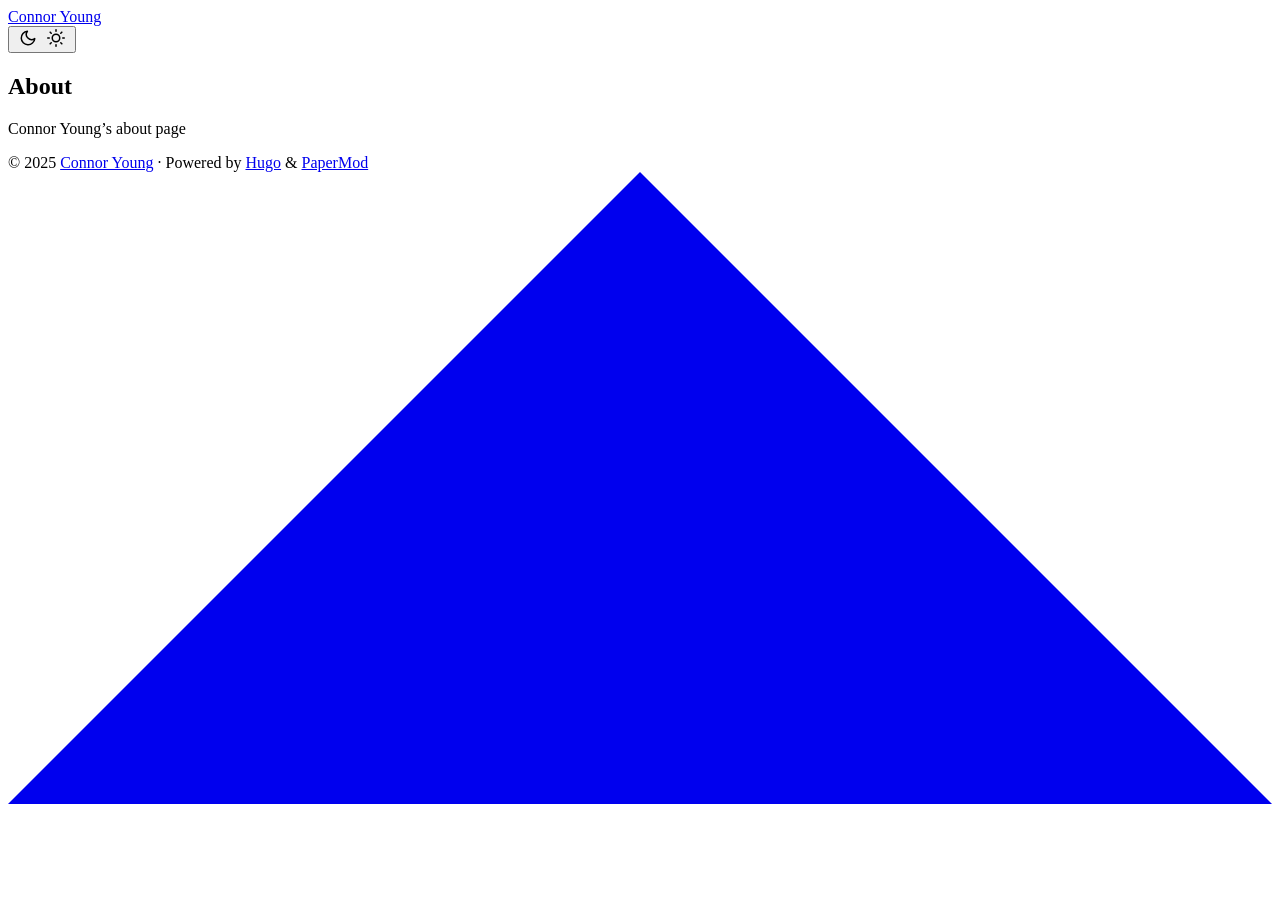
==== public/about/index.html @ a885fbce "Set up profile page/content and about page" ====
<!DOCTYPE html>
<html lang="en" dir="auto" data-theme="auto">

<head><script src="/livereload.js?mindelay=10&amp;v=2&amp;port=1313&amp;path=livereload" data-no-instant defer></script><meta charset="utf-8">
<meta http-equiv="X-UA-Compatible" content="IE=edge">
<meta name="viewport" content="width=device-width, initial-scale=1, shrink-to-fit=no">
<meta name="robots" content="index, follow">
<title>About | Connor Young</title>
<meta name="keywords" content="">
<meta name="description" content="Connor Young&rsquo;s about page">
<meta name="author" content="">
<link rel="canonical" href="http://localhost:1313/about/">
<link crossorigin="anonymous" href="/assets/css/stylesheet.343cc480b9ffc8f04ccbe5e968ad674880cab773ec19905e93033065c1e7a804.css" integrity="sha256-NDzEgLn/yPBMy&#43;XpaK1nSIDKt3PsGZBekwMwZcHnqAQ=" rel="preload stylesheet" as="style">
<link rel="icon" href="http://localhost:1313/favicon.ico">
<link rel="icon" type="image/png" sizes="16x16" href="http://localhost:1313/favicon-16x16.png">
<link rel="icon" type="image/png" sizes="32x32" href="http://localhost:1313/favicon-32x32.png">
<link rel="apple-touch-icon" href="http://localhost:1313/apple-touch-icon.png">
<link rel="mask-icon" href="http://localhost:1313/safari-pinned-tab.svg">
<meta name="theme-color" content="#2e2e33">
<meta name="msapplication-TileColor" content="#2e2e33">
<link rel="alternate" hreflang="en" href="http://localhost:1313/about/">
<noscript>
    <style>
        #theme-toggle,
        .top-link {
            display: none;
        }

    </style>
    <style>
        @media (prefers-color-scheme: dark) {
            :root {
                --theme: rgb(29, 30, 32);
                --entry: rgb(46, 46, 51);
                --primary: rgb(218, 218, 219);
                --secondary: rgb(155, 156, 157);
                --tertiary: rgb(65, 66, 68);
                --content: rgb(196, 196, 197);
                --code-block-bg: rgb(46, 46, 51);
                --code-bg: rgb(55, 56, 62);
                --border: rgb(51, 51, 51);
                color-scheme: dark;
            }

            .list {
                background: var(--theme);
            }

            .toc {
                background: var(--entry);
            }
        }

        @media (prefers-color-scheme: light) {
            .list::-webkit-scrollbar-thumb {
                border-color: var(--code-bg);
            }
        }

    </style>
</noscript>
<script>
    if (localStorage.getItem("pref-theme") === "dark") {
        document.querySelector("html").dataset.theme = 'dark';
    } else if (localStorage.getItem("pref-theme") === "light") {
       document.querySelector("html").dataset.theme = 'light';
    } else if (window.matchMedia('(prefers-color-scheme: dark)').matches) {
        document.querySelector("html").dataset.theme = 'dark';
    } else {
        document.querySelector("html").dataset.theme = 'light';
    }

</script><meta property="og:url" content="http://localhost:1313/about/">
  <meta property="og:site_name" content="Connor Young">
  <meta property="og:title" content="About">
  <meta property="og:description" content="Connor Young’s about page">
  <meta property="og:locale" content="en-us">
  <meta property="og:type" content="article">
<meta name="twitter:card" content="summary">
<meta name="twitter:title" content="About">
<meta name="twitter:description" content="Connor Young&rsquo;s about page">


<script type="application/ld+json">
{
  "@context": "https://schema.org",
  "@type": "BreadcrumbList",
  "itemListElement": [
    {
      "@type": "ListItem",
      "position":  1 ,
      "name": "About",
      "item": "http://localhost:1313/about/"
    }
  ]
}
</script>
<script type="application/ld+json">
{
  "@context": "https://schema.org",
  "@type": "BlogPosting",
  "headline": "About",
  "name": "About",
  "description": "Connor Young\u0026rsquo;s about page\n",
  "keywords": [
    
  ],
  "articleBody": "Connor Young’s about page\n",
  "wordCount" : "4",
  "inLanguage": "en",
  "datePublished": "0001-01-01T00:00:00Z",
  "dateModified": "0001-01-01T00:00:00Z",
  "mainEntityOfPage": {
    "@type": "WebPage",
    "@id": "http://localhost:1313/about/"
  },
  "publisher": {
    "@type": "Organization",
    "name": "Connor Young",
    "logo": {
      "@type": "ImageObject",
      "url": "http://localhost:1313/favicon.ico"
    }
  }
}
</script>
</head>
<body id="top">
    <header class="header">
    <nav class="nav">
        <div class="logo">
            <a href="http://localhost:1313/" accesskey="h" title="Connor Young (Alt + H)">Connor Young</a>
            <div class="logo-switches">
                <button id="theme-toggle" accesskey="t" title="(Alt + T)" aria-label="Toggle theme">
                    <svg id="moon" xmlns="http://www.w3.org/2000/svg" width="24" height="18" viewBox="0 0 24 24"
                        fill="none" stroke="currentColor" stroke-width="2" stroke-linecap="round"
                        stroke-linejoin="round">
                        <path d="M21 12.79A9 9 0 1 1 11.21 3 7 7 0 0 0 21 12.79z"></path>
                    </svg>
                    <svg id="sun" xmlns="http://www.w3.org/2000/svg" width="24" height="18" viewBox="0 0 24 24"
                        fill="none" stroke="currentColor" stroke-width="2" stroke-linecap="round"
                        stroke-linejoin="round">
                        <circle cx="12" cy="12" r="5"></circle>
                        <line x1="12" y1="1" x2="12" y2="3"></line>
                        <line x1="12" y1="21" x2="12" y2="23"></line>
                        <line x1="4.22" y1="4.22" x2="5.64" y2="5.64"></line>
                        <line x1="18.36" y1="18.36" x2="19.78" y2="19.78"></line>
                        <line x1="1" y1="12" x2="3" y2="12"></line>
                        <line x1="21" y1="12" x2="23" y2="12"></line>
                        <line x1="4.22" y1="19.78" x2="5.64" y2="18.36"></line>
                        <line x1="18.36" y1="5.64" x2="19.78" y2="4.22"></line>
                    </svg>
                </button>
            </div>
        </div>
        <ul id="menu">
        </ul>
    </nav>
</header>
<main class="main">

<article class="post-single">
  <header class="post-header">
    
    <h1 class="post-title entry-hint-parent">
      About
    </h1>
    <div class="post-meta">

</div>
  </header> 
  <div class="post-content"><p>Connor Young&rsquo;s about page</p>


  </div>

  <footer class="post-footer">
    <ul class="post-tags">
    </ul>
  </footer>
</article>
    </main>
    
<footer class="footer">
        <span>&copy; 2025 <a href="http://localhost:1313/">Connor Young</a></span> · 

    <span>
        Powered by
        <a href="https://gohugo.io/" rel="noopener noreferrer" target="_blank">Hugo</a> &
        <a href="https://github.com/adityatelange/hugo-PaperMod/" rel="noopener" target="_blank">PaperMod</a>
    </span>
</footer>
<a href="#top" aria-label="go to top" title="Go to Top (Alt + G)" class="top-link" id="top-link" accesskey="g">
    <svg xmlns="http://www.w3.org/2000/svg" viewBox="0 0 12 6" fill="currentColor">
        <path d="M12 6H0l6-6z" />
    </svg>
</a>

<script>
    let menu = document.getElementById('menu');
    if (menu) {
        
        const scrollPosition = localStorage.getItem("menu-scroll-position");
        if (scrollPosition) {
            menu.scrollLeft = parseInt(scrollPosition, 10);
        }
        
        menu.onscroll = function () {
            localStorage.setItem("menu-scroll-position", menu.scrollLeft);
        }
    }

    document.querySelectorAll('a[href^="#"]').forEach(anchor => {
        anchor.addEventListener("click", function (e) {
            e.preventDefault();
            var id = this.getAttribute("href").substr(1);
            if (!window.matchMedia('(prefers-reduced-motion: reduce)').matches) {
                document.querySelector(`[id='${decodeURIComponent(id)}']`).scrollIntoView({
                    behavior: "smooth"
                });
            } else {
                document.querySelector(`[id='${decodeURIComponent(id)}']`).scrollIntoView();
            }
            if (id === "top") {
                history.replaceState(null, null, " ");
            } else {
                history.pushState(null, null, `#${id}`);
            }
        });
    });

</script>
<script>
    var mybutton = document.getElementById("top-link");
    window.onscroll = function () {
        if (document.body.scrollTop > 800 || document.documentElement.scrollTop > 800) {
            mybutton.style.visibility = "visible";
            mybutton.style.opacity = "1";
        } else {
            mybutton.style.visibility = "hidden";
            mybutton.style.opacity = "0";
        }
    };

</script>
<script>
    document.getElementById("theme-toggle").addEventListener("click", () => {
        const html = document.querySelector("html");
        if (html.dataset.theme === "dark") {
            html.dataset.theme = 'light';
            localStorage.setItem("pref-theme", 'light');
        } else {
            html.dataset.theme = 'dark';
            localStorage.setItem("pref-theme", 'dark');
        }
    })

</script>
</body>

</html>
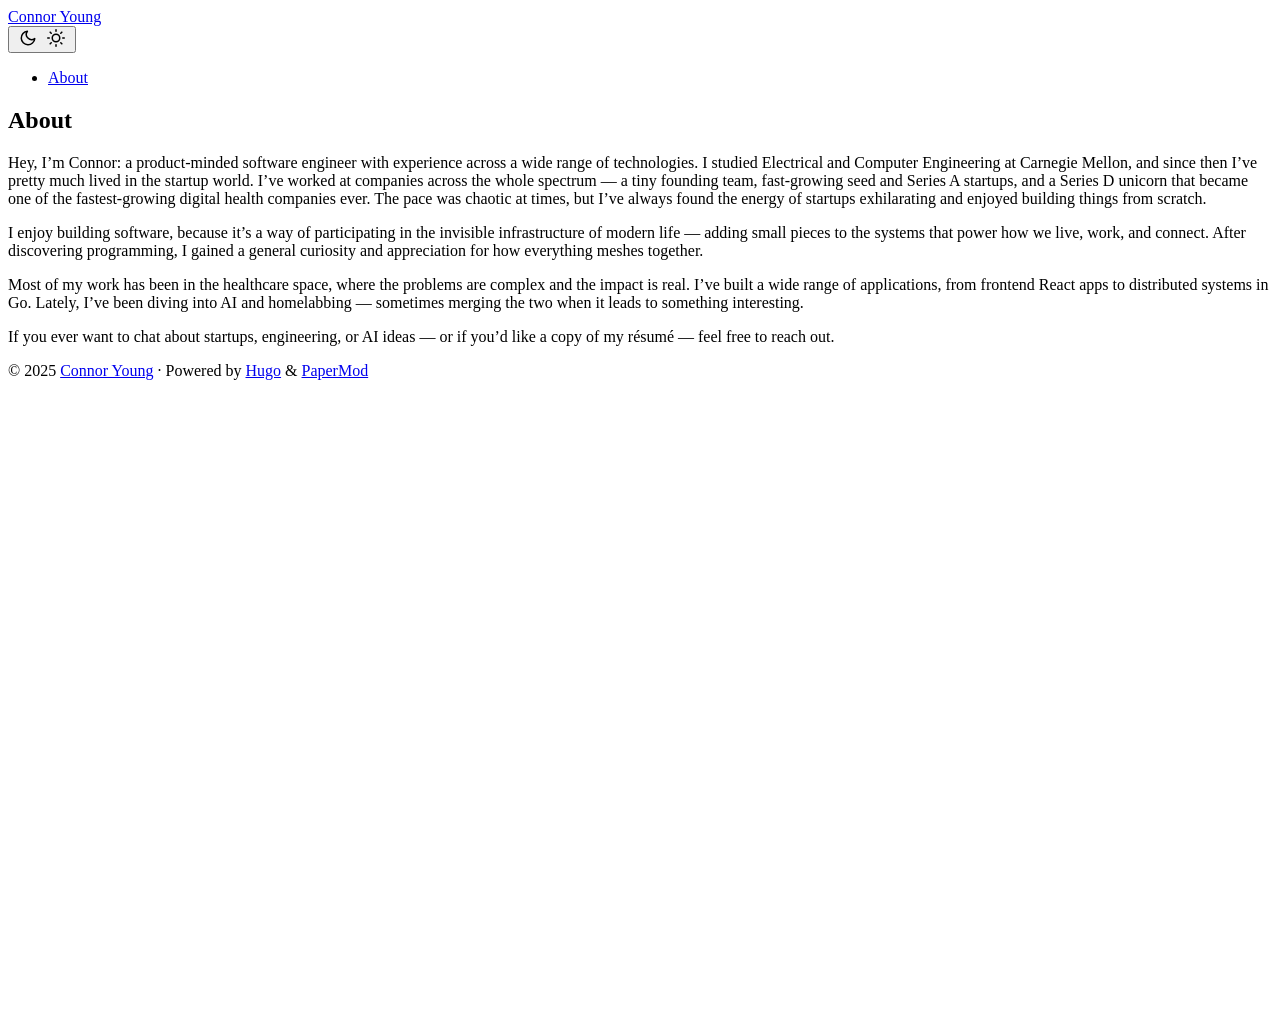
==== commit e160e233: "Updated the about page" ====
--- a/public/about/index.html
+++ b/public/about/index.html
@@ -7,7 +7,7 @@
 <meta name="robots" content="index, follow">
 <title>About | Connor Young</title>
 <meta name="keywords" content="">
-<meta name="description" content="Connor Young&rsquo;s about page">
+<meta name="description" content="Hey, I’m Connor: a product-minded software engineer with experience across a wide range of technologies. I studied Electrical and Computer Engineering at Carnegie Mellon, and since then I’ve pretty much lived in the startup world. I’ve worked at companies across the whole spectrum — a tiny founding team, fast-growing seed and Series A startups, and a Series D unicorn that became one of the fastest-growing digital health companies ever. The pace was chaotic at times, but I’ve always found the energy of startups exhilarating and enjoyed building things from scratch.">
 <meta name="author" content="">
 <link rel="canonical" href="http://localhost:1313/about/">
 <link crossorigin="anonymous" href="/assets/css/stylesheet.343cc480b9ffc8f04ccbe5e968ad674880cab773ec19905e93033065c1e7a804.css" integrity="sha256-NDzEgLn/yPBMy&#43;XpaK1nSIDKt3PsGZBekwMwZcHnqAQ=" rel="preload stylesheet" as="style">
@@ -73,12 +73,12 @@
 </script><meta property="og:url" content="http://localhost:1313/about/">
   <meta property="og:site_name" content="Connor Young">
   <meta property="og:title" content="About">
-  <meta property="og:description" content="Connor Young’s about page">
+  <meta property="og:description" content="Hey, I’m Connor: a product-minded software engineer with experience across a wide range of technologies. I studied Electrical and Computer Engineering at Carnegie Mellon, and since then I’ve pretty much lived in the startup world. I’ve worked at companies across the whole spectrum — a tiny founding team, fast-growing seed and Series A startups, and a Series D unicorn that became one of the fastest-growing digital health companies ever. The pace was chaotic at times, but I’ve always found the energy of startups exhilarating and enjoyed building things from scratch.">
   <meta property="og:locale" content="en-us">
   <meta property="og:type" content="article">
 <meta name="twitter:card" content="summary">
 <meta name="twitter:title" content="About">
-<meta name="twitter:description" content="Connor Young&rsquo;s about page">
+<meta name="twitter:description" content="Hey, I’m Connor: a product-minded software engineer with experience across a wide range of technologies. I studied Electrical and Computer Engineering at Carnegie Mellon, and since then I’ve pretty much lived in the startup world. I’ve worked at companies across the whole spectrum — a tiny founding team, fast-growing seed and Series A startups, and a Series D unicorn that became one of the fastest-growing digital health companies ever. The pace was chaotic at times, but I’ve always found the energy of startups exhilarating and enjoyed building things from scratch.">
 
 
 <script type="application/ld+json">
@@ -101,12 +101,12 @@
   "@type": "BlogPosting",
   "headline": "About",
   "name": "About",
-  "description": "Connor Young\u0026rsquo;s about page\n",
+  "description": "Hey, I’m Connor: a product-minded software engineer with experience across a wide range of technologies. I studied Electrical and Computer Engineering at Carnegie Mellon, and since then I’ve pretty much lived in the startup world. I’ve worked at companies across the whole spectrum — a tiny founding team, fast-growing seed and Series A startups, and a Series D unicorn that became one of the fastest-growing digital health companies ever. The pace was chaotic at times, but I’ve always found the energy of startups exhilarating and enjoyed building things from scratch.\n",
   "keywords": [
     
   ],
-  "articleBody": "Connor Young’s about page\n",
-  "wordCount" : "4",
+  "articleBody": "Hey, I’m Connor: a product-minded software engineer with experience across a wide range of technologies. I studied Electrical and Computer Engineering at Carnegie Mellon, and since then I’ve pretty much lived in the startup world. I’ve worked at companies across the whole spectrum — a tiny founding team, fast-growing seed and Series A startups, and a Series D unicorn that became one of the fastest-growing digital health companies ever. The pace was chaotic at times, but I’ve always found the energy of startups exhilarating and enjoyed building things from scratch.\nI enjoy building software, because it’s a way of participating in the invisible infrastructure of modern life — adding small pieces to the systems that power how we live, work, and connect. After discovering programming, I gained a general curiosity and appreciation for how everything meshes together.\nMost of my work has been in the healthcare space, where the problems are complex and the impact is real. I’ve built a wide range of applications, from frontend React apps to distributed systems in Go. Lately, I’ve been diving into AI and homelabbing — sometimes merging the two when it leads to something interesting.\nIf you ever want to chat about startups, engineering, or AI ideas — or if you’d like a copy of my résumé — feel free to reach out.\n",
+  "wordCount" : "220",
   "inLanguage": "en",
   "datePublished": "0001-01-01T00:00:00Z",
   "dateModified": "0001-01-01T00:00:00Z",
@@ -154,6 +154,11 @@
             </div>
         </div>
         <ul id="menu">
+            <li>
+                <a href="http://localhost:1313/about/" title="About">
+                    <span class="active">About</span>
+                </a>
+            </li>
         </ul>
     </nav>
 </header>
@@ -169,7 +174,10 @@
 
 </div>
   </header> 
-  <div class="post-content"><p>Connor Young&rsquo;s about page</p>
+  <div class="post-content"><p>Hey, I’m Connor: a product-minded software engineer with experience across a wide range of technologies. I studied Electrical and Computer Engineering at Carnegie Mellon, and since then I’ve pretty much lived in the startup world. I’ve worked at companies across the whole spectrum — a tiny founding team, fast-growing seed and Series A startups, and a Series D unicorn that became one of the fastest-growing digital health companies ever. The pace was chaotic at times, but I’ve always found the energy of startups exhilarating and enjoyed building things from scratch.</p>
+<p>I enjoy building software, because it’s a way of participating in the invisible infrastructure of modern life — adding small pieces to the systems that power how we live, work, and connect. After discovering programming, I gained a general curiosity and appreciation for how everything meshes together.</p>
+<p>Most of my work has been in the healthcare space, where the problems are complex and the impact is real. I&rsquo;ve built a wide range of applications, from frontend React apps to distributed systems in Go. Lately, I’ve been diving into AI and homelabbing — sometimes merging the two when it leads to something interesting.</p>
+<p>If you ever want to chat about startups, engineering, or AI ideas — or if you’d like a copy of my résumé — feel free to reach out.</p>
 
 
   </div>
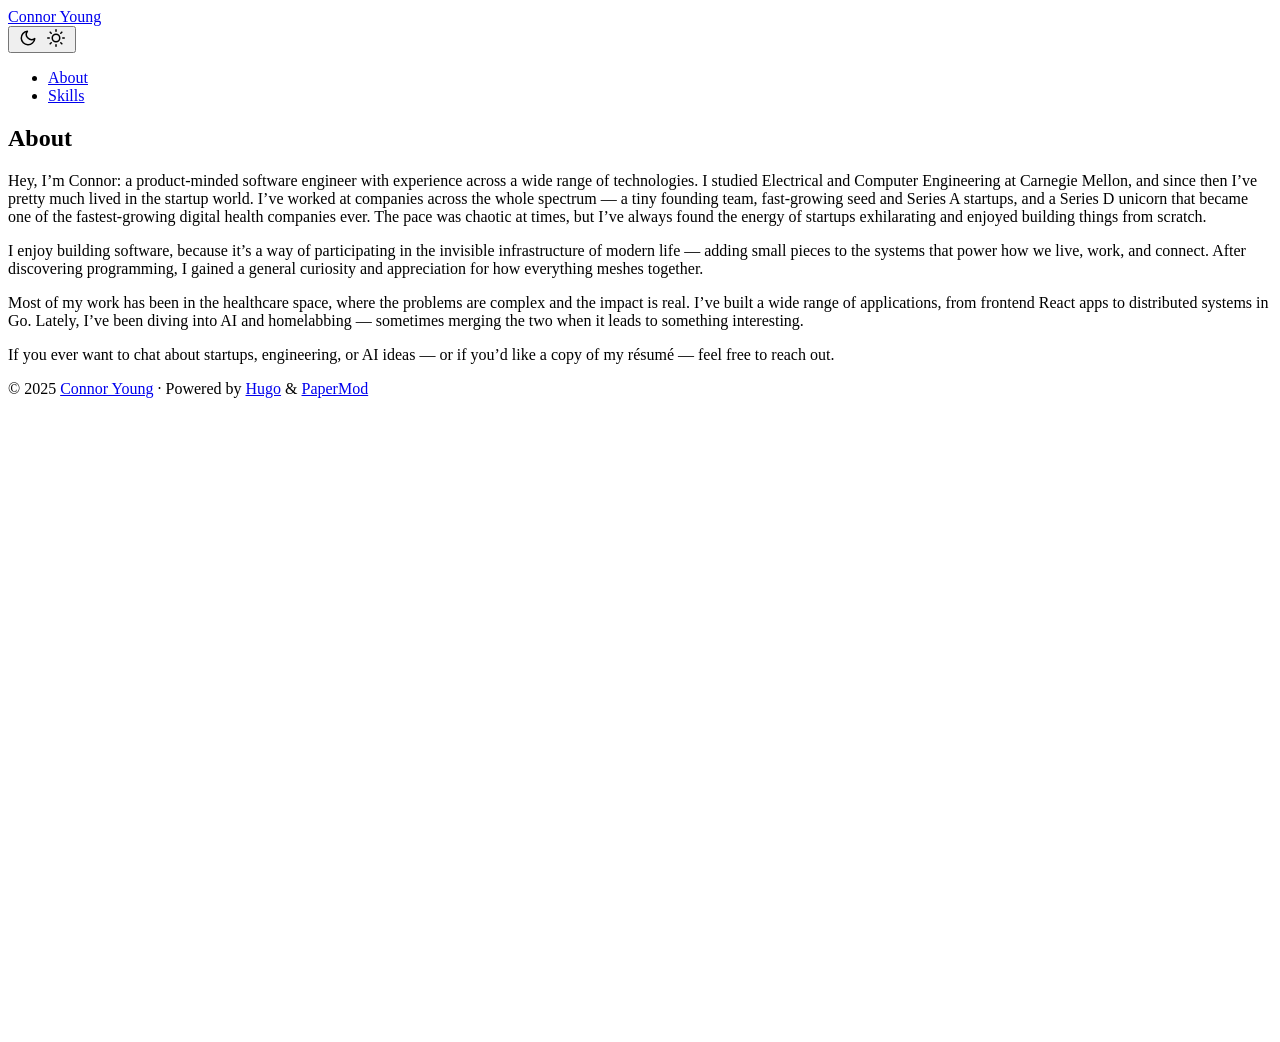
==== commit 246a2a5e: "Added skills page with CSS styling" ====
--- a/public/about/index.html
+++ b/public/about/index.html
@@ -10,7 +10,7 @@
 <meta name="description" content="Hey, I’m Connor: a product-minded software engineer with experience across a wide range of technologies. I studied Electrical and Computer Engineering at Carnegie Mellon, and since then I’ve pretty much lived in the startup world. I’ve worked at companies across the whole spectrum — a tiny founding team, fast-growing seed and Series A startups, and a Series D unicorn that became one of the fastest-growing digital health companies ever. The pace was chaotic at times, but I’ve always found the energy of startups exhilarating and enjoyed building things from scratch.">
 <meta name="author" content="">
 <link rel="canonical" href="http://localhost:1313/about/">
-<link crossorigin="anonymous" href="/assets/css/stylesheet.343cc480b9ffc8f04ccbe5e968ad674880cab773ec19905e93033065c1e7a804.css" integrity="sha256-NDzEgLn/yPBMy&#43;XpaK1nSIDKt3PsGZBekwMwZcHnqAQ=" rel="preload stylesheet" as="style">
+<link crossorigin="anonymous" href="/assets/css/stylesheet.f78b36bbb2fdd709dbca526ebaaeaf1ce8cf5191a280345633e7ebd8506942f0.css" integrity="sha256-94s2u7L91wnbylJuuq6vHOjPUZGigDRWM&#43;fr2FBpQvA=" rel="preload stylesheet" as="style">
 <link rel="icon" href="http://localhost:1313/favicon.ico">
 <link rel="icon" type="image/png" sizes="16x16" href="http://localhost:1313/favicon-16x16.png">
 <link rel="icon" type="image/png" sizes="32x32" href="http://localhost:1313/favicon-32x32.png">
@@ -159,6 +159,11 @@
                     <span class="active">About</span>
                 </a>
             </li>
+            <li>
+                <a href="http://localhost:1313/skills/" title="Skills">
+                    <span>Skills</span>
+                </a>
+            </li>
         </ul>
     </nav>
 </header>
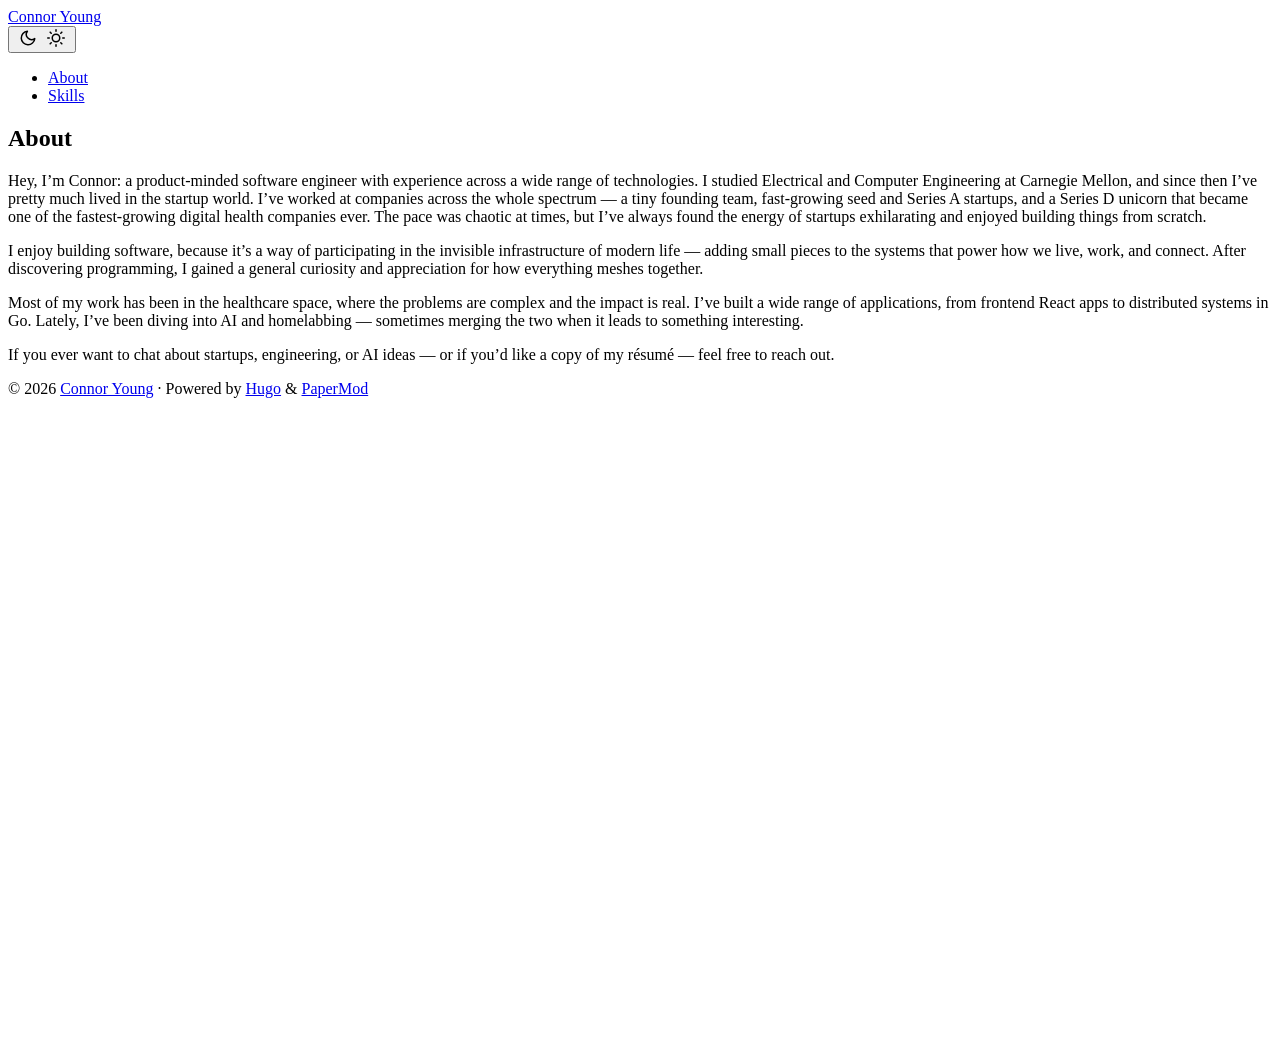
==== commit 78a5bdb4: "Added Makefile for different build steps" ====
--- a/public/about/index.html
+++ b/public/about/index.html
@@ -195,7 +195,7 @@
     </main>
     
 <footer class="footer">
-        <span>&copy; 2025 <a href="http://localhost:1313/">Connor Young</a></span> · 
+        <span>&copy; 2026 <a href="http://localhost:1313/">Connor Young</a></span> · 
 
     <span>
         Powered by
